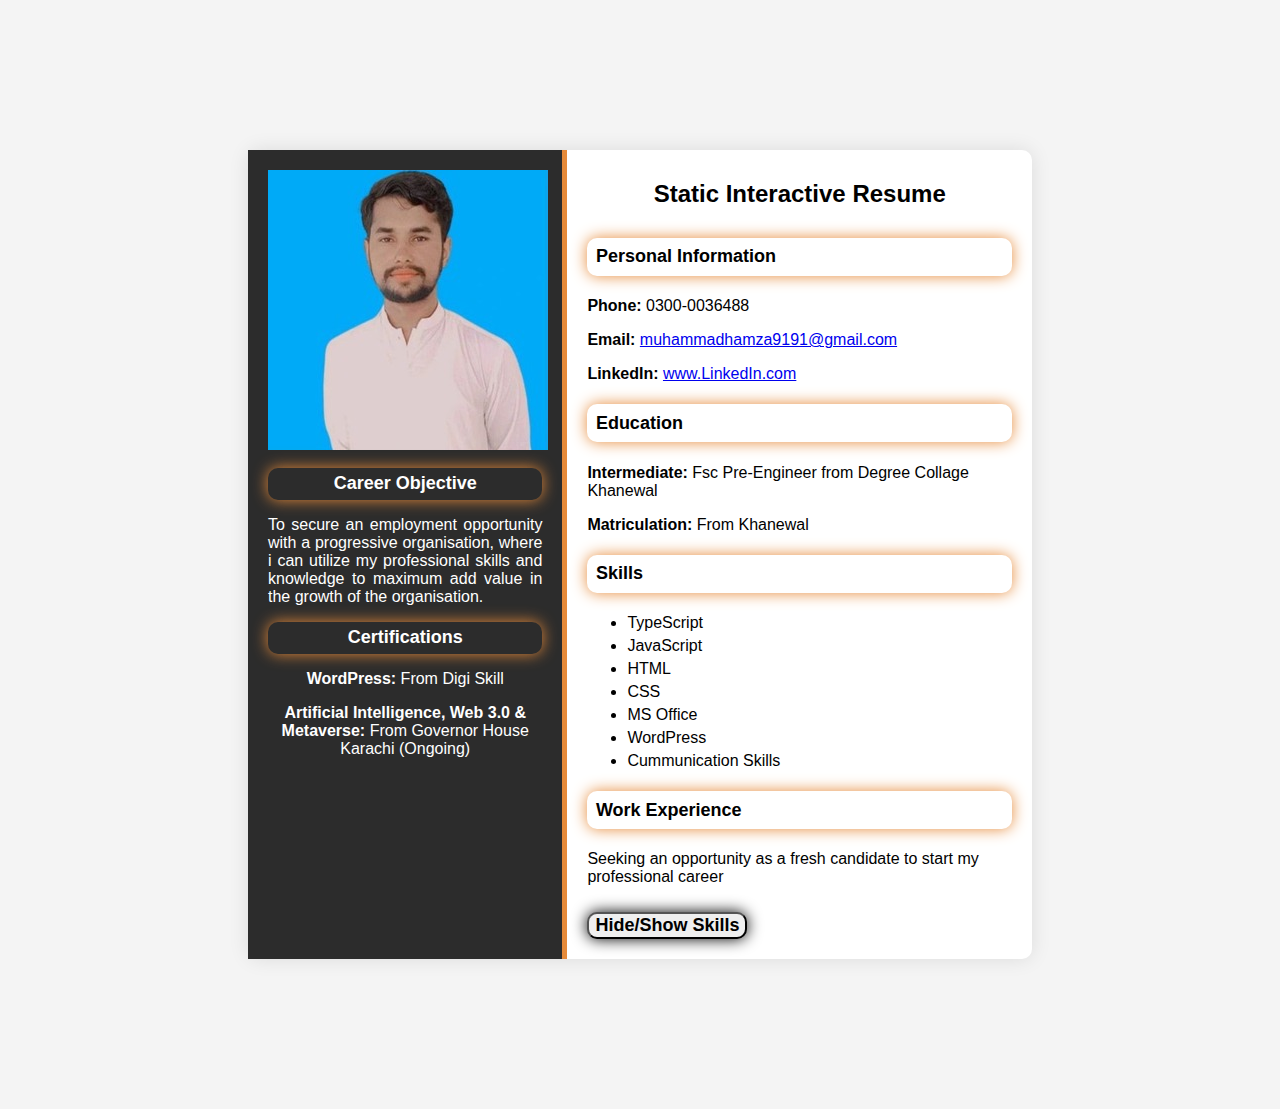
==== Milestone_1/index.html @ 42371fd8 "Add files via upload" ====
<!DOCTYPE html>
<html lang="en">
<head>
    <meta charset="UTF-8">
    <meta name="viewport" content="width=device-width, initial-scale=1.0">
    <title>Static Interactive Resume</title>
    <link rel="stylesheet" href="style.css">
</head>
<body>
    <div class="resume-container">
        <div class="left-section">
            <img src="Profile Pic(1)_280x280.jpeg" alt="Profile Picture" class="">
            <section id="objective">
                <h3 style="color: white;">Career Objective</h3>
                <p style="text-align: justify; hyphens: auto;">To secure an employment opportunity with a progressive organisation, where i can utilize my professional skills and knowledge to maximum add value in the growth of the organisation.</p>
            </section>

            <section id="certifications">
                <h3 style="color: white;">Certifications</h3>
                <p><b>WordPress:</b> From Digi Skill</p>
                <p><b>Artificial Intelligence, Web 3.0 & Metaverse:</b> From Governor House Karachi (Ongoing)</p>

            </section>
        </div>

        <div class="right-section">
            <h1>Static Interactive Resume</h1>
            <section id="personal-info">
                <h3>Personal Information</h3>
                <p><b>Phone:</b> 0300-0036488</p>
                <p><b>Email:</b> <a href="mailto:muhammadhamza9191@gmail.com" target="_blank">muhammadhamza9191@gmail.com</a></p>
                <p><b>LinkedIn:</b> <a href="https://www.linkedin.com/in/muhammad-hamza-03b7bb2b4" target="_blank">www.LinkedIn.com</a></p>
            </section>

            <section id="education">
                <h3>Education</h3>
                <p><b>Intermediate:</b> Fsc Pre-Engineer from Degree Collage Khanewal</p>
                <p><b>Matriculation:</b> From Khanewal</p>
            </section>

            <section id="skills">
                <h3>Skills</h3>
                <ul>
                    <li>TypeScript</li>
                    <li>JavaScript</li>
                    <li>HTML</li>
                    <li>CSS</li>
                    <li>MS Office</li>
                    <li>WordPress</li>
                    <li>Cummunication Skills</li>
                </ul>
            </section>

            <section id="work-experience">
                <h3>Work Experience</h3>
                 <p>Seeking an opportunity as a fresh candidate to start my professional career</p>
            </section>

            <button id="toggle-skills"><b>Hide/Show Skills</b></button>
        </div>
    </div>

    <script src="script.js"></script>
</body>
</html>
---- Milestone_1/style.css ----
body {
    font-family: 'Arisl', sans-serif;
    background-color: #f4f4f4;
    margin: 0;
    padding: 150px;
}

.resume-container {
    display: flex;
    background-color: white;
    width: 80%;
    margin: 0 auto;
    border-radius: 10px;
    box-shadow: 0 0 20px rgba(0, 0, 0, 0.1);
}

.left-section {
    background-color: #2c2c2c;
    color: white;
    padding: 20px;
    width: 35%;
    text-align: center;
    border-right: 5px solid #e68a39;
}

.profile-picture {
    width: 150px;
    height: 150px;
    margin-top: 10px;
    border-radius: 50%;
    border: 5px solid #e68a39;
    margin-bottom: 20px;
}

h1 {
    font-size: 24px;
    margin: 10px 0;
    margin-bottom: 30px;
    text-align: center;
}

h3 {
    font-size: 18px;
    padding: 2%;
    margin: 20px 0 10px;
    color: black;
    border-radius: 10px;
    box-shadow: 0 0 15px #e68a39;
    margin-top: 5%;
    margin-bottom: 5%;
}

ul {
    list-style-type: fill round;
    padding: 10;
    margin: 10px 0;
}

ul li {
    margin: 5px 0;
}

.right-section {
    padding: 20px;
    width: 65%;
}

button {
    font-family: Arial, sans-serif;
    border-radius: 10px;
    box-shadow: 0 0 15px black;
    cursor: pointer;
    margin-top: 10px;
    font-size: 18px;
}

button:hover {
    background-color: rgb(50, 83, 218);
}
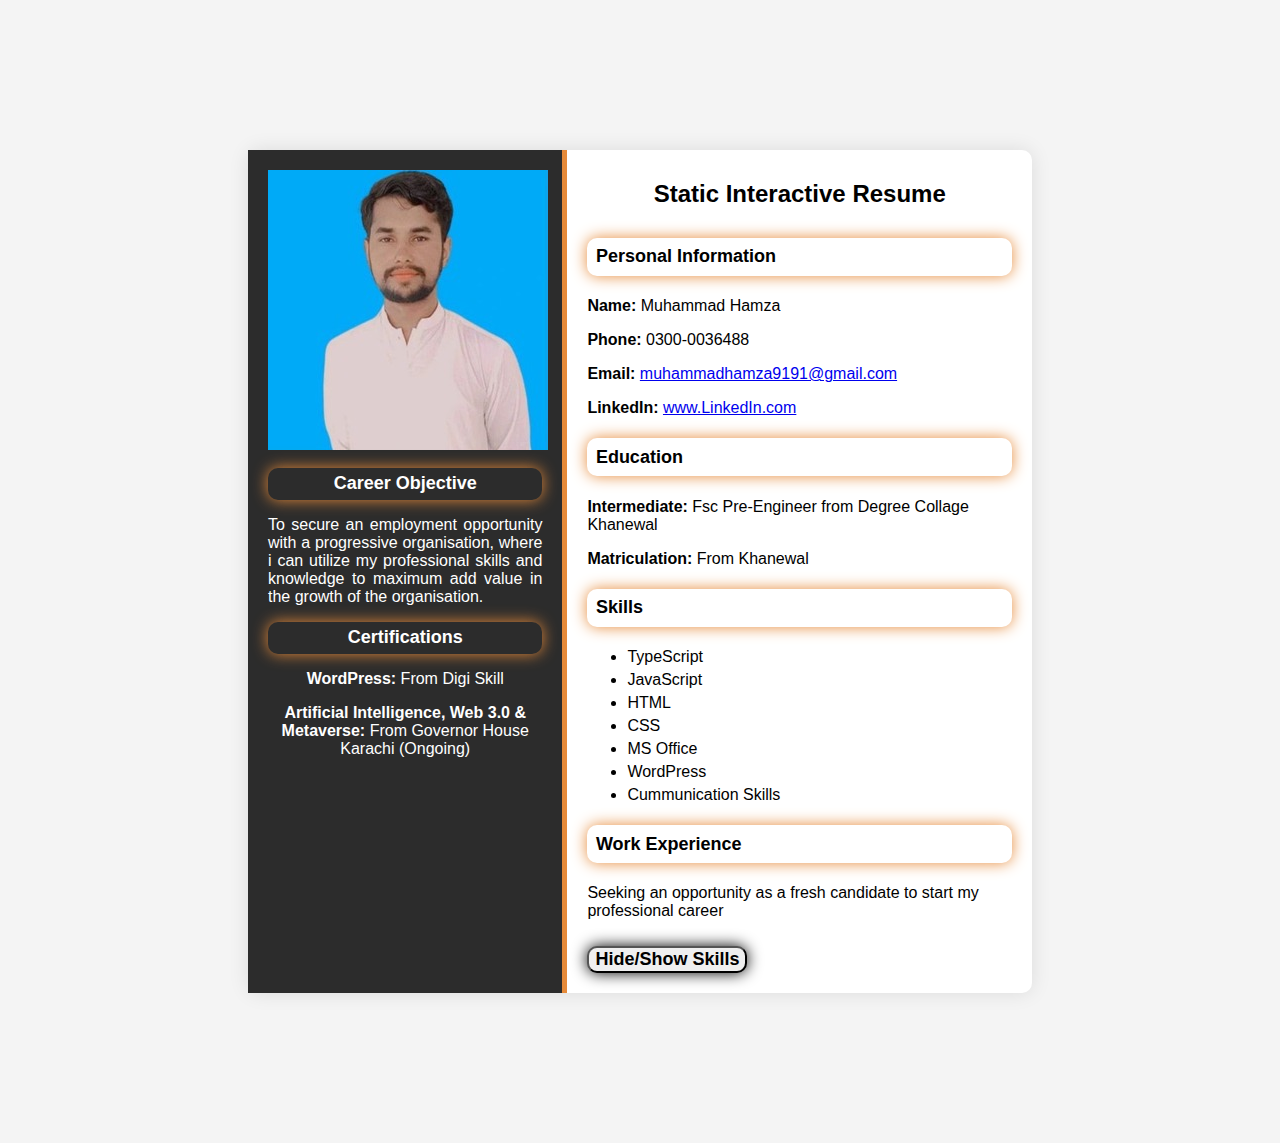
==== commit 70531e6c: "Add files via upload" ====
--- a/Milestone_1/index.html
+++ b/Milestone_1/index.html
@@ -27,6 +27,7 @@
             <h1>Static Interactive Resume</h1>
             <section id="personal-info">
                 <h3>Personal Information</h3>
+                <p><b>Name:</b> Muhammad Hamza</p>
                 <p><b>Phone:</b> 0300-0036488</p>
                 <p><b>Email:</b> <a href="mailto:muhammadhamza9191@gmail.com" target="_blank">muhammadhamza9191@gmail.com</a></p>
                 <p><b>LinkedIn:</b> <a href="https://www.linkedin.com/in/muhammad-hamza-03b7bb2b4" target="_blank">www.LinkedIn.com</a></p>
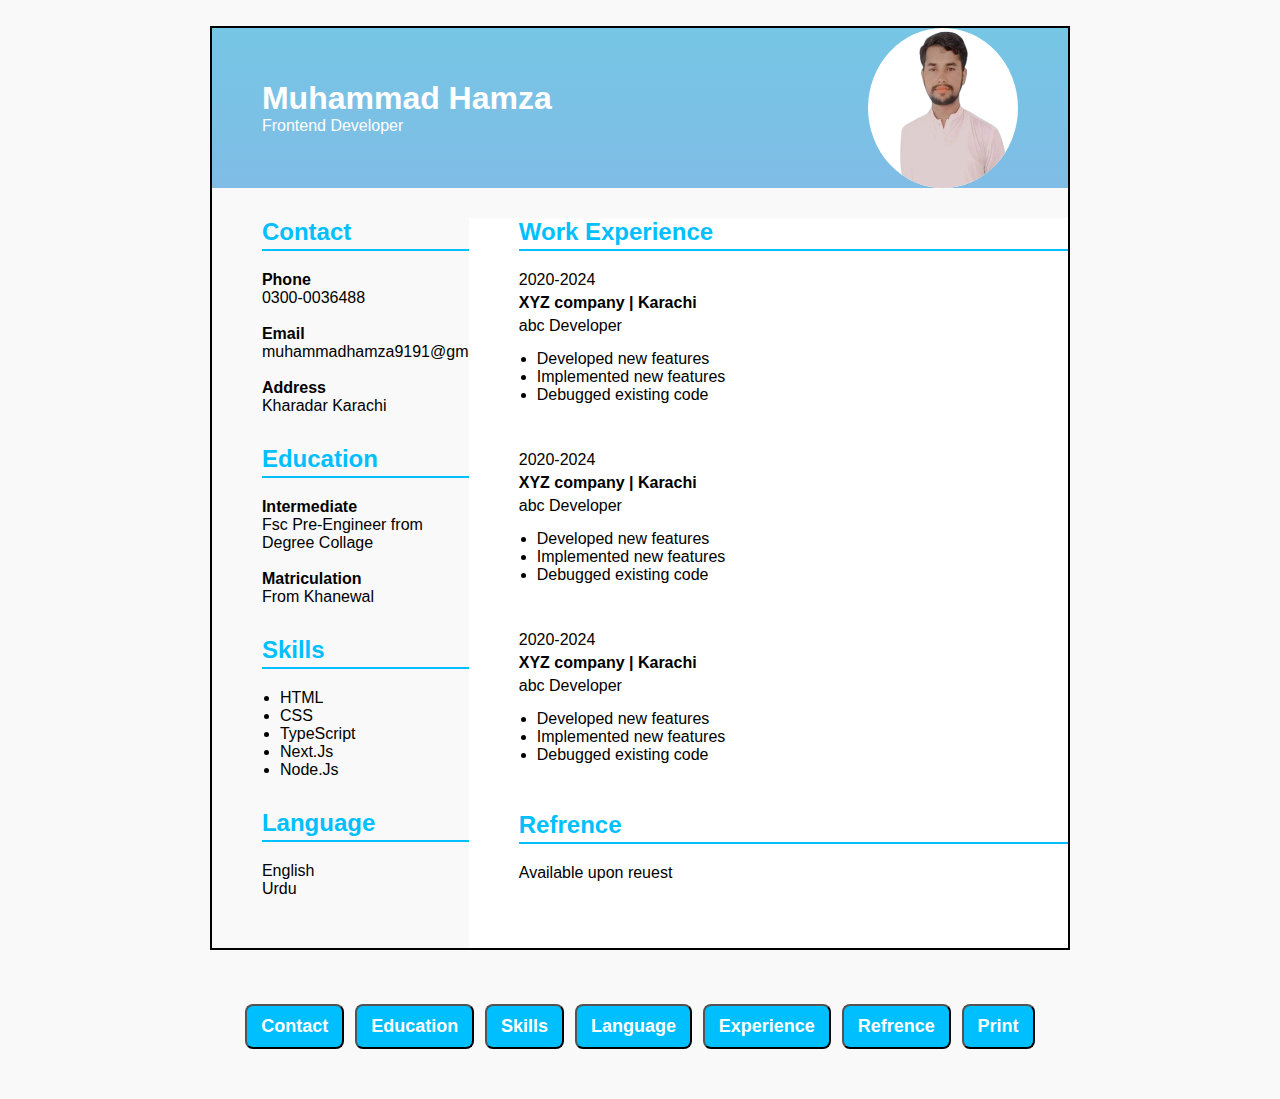
==== commit ed197c05: "Add files via upload" ====
--- a/Milestone_1/index.html
+++ b/Milestone_1/index.html
@@ -7,60 +7,110 @@
     <link rel="stylesheet" href="style.css">
 </head>
 <body>
-    <div class="resume-container">
-        <div class="left-section">
-            <img src="Profile Pic(1)_280x280.jpeg" alt="Profile Picture" class="">
-            <section id="objective">
-                <h3 style="color: white;">Career Objective</h3>
-                <p style="text-align: justify; hyphens: auto;">To secure an employment opportunity with a progressive organisation, where i can utilize my professional skills and knowledge to maximum add value in the growth of the organisation.</p>
-            </section>
+    <div class="resumeDiv">
+        <header>
+            <div>
+                <h1 class="white">Muhammad Hamza</h1>
+                <p class="white">Frontend Developer</p>
+            </div>
+            <img src="img.png" alt="">
+        </header>
 
-            <section id="certifications">
-                <h3 style="color: white;">Certifications</h3>
-                <p><b>WordPress:</b> From Digi Skill</p>
-                <p><b>Artificial Intelligence, Web 3.0 & Metaverse:</b> From Governor House Karachi (Ongoing)</p>
+        <div class="content">
+            <aside>
+                <section id="contact" class="contact">
+                    <h2>Contact</h2>
+                    <p><strong>Phone</strong></p>
+                    <p>0300-0036488</p>
+                    <br>
+                    <p><strong>Email</strong></p>
+                    <p>muhammadhamza9191@gmail.com</p>
+                    <br>
+                    <p><strong>Address</strong></p>
+                    <p>Kharadar Karachi</p>
+                </section>
 
-            </section>
-        </div>
+                <section id="edu" class="education">
+                    <h2>Education</h2>
+                    <p><strong>Intermediate</strong></p>
+                    <p>Fsc Pre-Engineer from Degree Collage</p>
+                    <br>
+                    <p><strong>Matriculation</strong></p>
+                    <p>From Khanewal</p>
+                </section>
 
-        <div class="right-section">
-            <h1>Static Interactive Resume</h1>
-            <section id="personal-info">
-                <h3>Personal Information</h3>
-                <p><b>Name:</b> Muhammad Hamza</p>
-                <p><b>Phone:</b> 0300-0036488</p>
-                <p><b>Email:</b> <a href="mailto:muhammadhamza9191@gmail.com" target="_blank">muhammadhamza9191@gmail.com</a></p>
-                <p><b>LinkedIn:</b> <a href="https://www.linkedin.com/in/muhammad-hamza-03b7bb2b4" target="_blank">www.LinkedIn.com</a></p>
-            </section>
+                <section id="skill" class="skill">
+                    <h2>Skills</h2>
+                    <ul>
+                        <li>HTML</li>
+                        <li>CSS</li>
+                        <li>TypeScript</li>
+                        <li>Next.Js</li>
+                        <li>Node.Js</li>
+                    </ul>
+                </section>
 
-            <section id="education">
-                <h3>Education</h3>
-                <p><b>Intermediate:</b> Fsc Pre-Engineer from Degree Collage Khanewal</p>
-                <p><b>Matriculation:</b> From Khanewal</p>
-            </section>
+                <section id="lag" class="language">
+                    <h2>Language</h2>
+                    <p>English</p>
+                    <p>Urdu</p>
+                </section>
+            </aside>
 
-            <section id="skills">
-                <h3>Skills</h3>
-                <ul>
-                    <li>TypeScript</li>
-                    <li>JavaScript</li>
-                    <li>HTML</li>
-                    <li>CSS</li>
-                    <li>MS Office</li>
-                    <li>WordPress</li>
-                    <li>Cummunication Skills</li>
-                </ul>
-            </section>
+            <main class="main-content">
+                <section id="experience" class="experience">
+                    <h2>Work Experience</h2>
+                    <div class="experience-items">
+                        <p>2020-2024</p>
+                        <p><strong>XYZ company | Karachi</strong></p>
+                        <p>abc Developer</p>
+                        <ul>
+                            <li>Developed new features</li>
+                            <li>Implemented new features</li>
+                            <li>Debugged existing code</li>
+                        </ul>
+                    </div>
 
-            <section id="work-experience">
-                <h3>Work Experience</h3>
-                 <p>Seeking an opportunity as a fresh candidate to start my professional career</p>
-            </section>
+                    <div class="experience-items">
+                        <p>2020-2024</p>
+                        <p><strong>XYZ company | Karachi</strong></p>
+                        <p>abc Developer</p>
+                        <ul>
+                            <li>Developed new features</li>
+                            <li>Implemented new features</li>
+                            <li>Debugged existing code</li>
+                        </ul>
+                    </div>
 
-            <button id="toggle-skills"><b>Hide/Show Skills</b></button>
+                    <div class="experience-items">
+                        <p>2020-2024</p>
+                        <p><strong>XYZ company | Karachi</strong></p>
+                        <p>abc Developer</p>
+                        <ul>
+                            <li>Developed new features</li>
+                            <li>Implemented new features</li>
+                            <li>Debugged existing code</li>
+                        </ul>
+                    </div>
+                </section>
+
+                <section id="ref" class="reference">
+                    <h2>Refrence</h2>
+                    <p>Available upon reuest</p>
+                </section>
+            </main>
         </div>
     </div>
 
+    <div class="btnDiv">
+        <button id="contact_btn" class="btn">Contact</button>
+        <button id="edu_btn" class="btn">Education</button>
+        <button id="skill_btn" class="btn">Skills</button>
+        <button id="lag_btn" class="btn">Language</button>
+        <button id="exp_btn" class="btn">Experience</button>
+        <button id="ref_btn" class="btn">Refrence</button>
+        <button id="print_btn" class="btn">Print</button>
+    </div>
     <script src="script.js"></script>
 </body>
 </html>--- a/Milestone_1/style.css
+++ b/Milestone_1/style.css
@@ -1,79 +1,148 @@
-body {
-    font-family: 'Arisl', sans-serif;
-    background-color: #f4f4f4;
+*{
     margin: 0;
-    padding: 150px;
+    padding: 0;
+    box-sizing: border-box;
+    font-family: Arial, Helvetica, sans-serif;
 }
 
-.resume-container {
+body {
+    width: 100%;
     display: flex;
-    background-color: white;
-    width: 80%;
-    margin: 0 auto;
-    border-radius: 10px;
-    box-shadow: 0 0 20px rgba(0, 0, 0, 0.1);
+    justify-content: center;
+    flex-direction: column;
+    align-items: center;
+    padding: 2%;
+    background: #f9f9f9;
 }
 
-.left-section {
-    background-color: #2c2c2c;
-    color: white;
-    padding: 20px;
-    width: 35%;
-    text-align: center;
-    border-right: 5px solid #e68a39;
+.resumeDiv {
+    width: 70%;
+    border: 2px solid black;
 }
 
-.profile-picture {
-    width: 150px;
-    height: 150px;
-    margin-top: 10px;
-    border-radius: 50%;
-    border: 5px solid #e68a39;
-    margin-bottom: 20px;
+header {
+    width: 100%;
+    height: 160px;
+    display: flex;
+    justify-content: space-between;
+    align-items: center;
+    padding: 50px;
+    background: linear-gradient(rgba(41, 168, 218, 0.63), rgba(32, 141, 214, 0.562));
+    margin-bottom: 30px;
 }
 
-h1 {
-    font-size: 24px;
-    margin: 10px 0;
-    margin-bottom: 30px;
-    text-align: center;
+.white{
+    color: white;
 }
 
-h3 {
-    font-size: 18px;
-    padding: 2%;
-    margin: 20px 0 10px;
-    color: black;
-    border-radius: 10px;
-    box-shadow: 0 0 15px #e68a39;
-    margin-top: 5%;
-    margin-bottom: 5%;
+header img {
+    width: 150px;
+    height: 160px;
+    border-radius: 50%;
+    background: white;
 }
 
-ul {
-    list-style-type: fill round;
-    padding: 10;
-    margin: 10px 0;
+.content {
+    width: 100%;
+    display: flex;
 }
 
-ul li {
-    margin: 5px 0;
+.content aside {
+    width: 30%;
+    padding-left: 50px;
+    padding-bottom: 50px;
+    background: #f9f9f9;
 }
 
-.right-section {
-    padding: 20px;
-    width: 65%;
+
+.contact h2,
+.education h2,
+.skill h2,
+.language h2,
+.experience h2,
+.reference h2{
+    border-bottom: 2px solid #00BFFF;
+    margin-bottom: 20px;
+    padding-bottom: 3px;
+    color: #00BFFF;
 }
 
-button {
-    font-family: Arial, sans-serif;
-    border-radius: 10px;
-    box-shadow: 0 0 15px black;
-    cursor: pointer;
-    margin-top: 10px;
-    font-size: 18px;
+.contact,
+.education,
+.skill {
+    margin-bottom: 30px;
 }
 
-button:hover {
-    background-color: rgb(50, 83, 218);
+.skill ul{
+    margin-left: 18px;
+}
+
+.main-content {
+    padding-left: 50px;
+    width: 70%;
+    background: white;
+}
+
+.experience-items {
+    margin-bottom: 47px;
+}
+
+.experience-items p {
+    margin-bottom: 5px;
+}
+
+.experience-items ul{
+    margin-left: 18px;
+    margin-top: 15px;
+}
+
+.btnDiv {
+    width: 70%;
+    padding: 2%;
+    display: flex;
+    justify-content: space-evenly;
+    align-items: center;
+    margin-top: 30px;
+}
+
+.btn{
+    font-size: 18px;
+    font-weight: 600;
+    padding: 10px 14px;
+    border-radius: 8px;
+    color: white;
+    background: #00BFFF;
+    cursor: pointer;
+
+    &:hover{
+        background: #007B9E;
+    }
+    &:active{
+        transform: scale(0.95);
+    }
+}
+
+.hide{
+    display: none;
+}
+
+@media print {
+    .btnDiv{
+        display: none;
+    }
+}
+
+
+
+
+
+
+@media (max-width: 786px) {
+    .content{
+        flex-direction: column;
+    }
+
+    aside, .main-content {
+        width: 100%;
+    }
 }